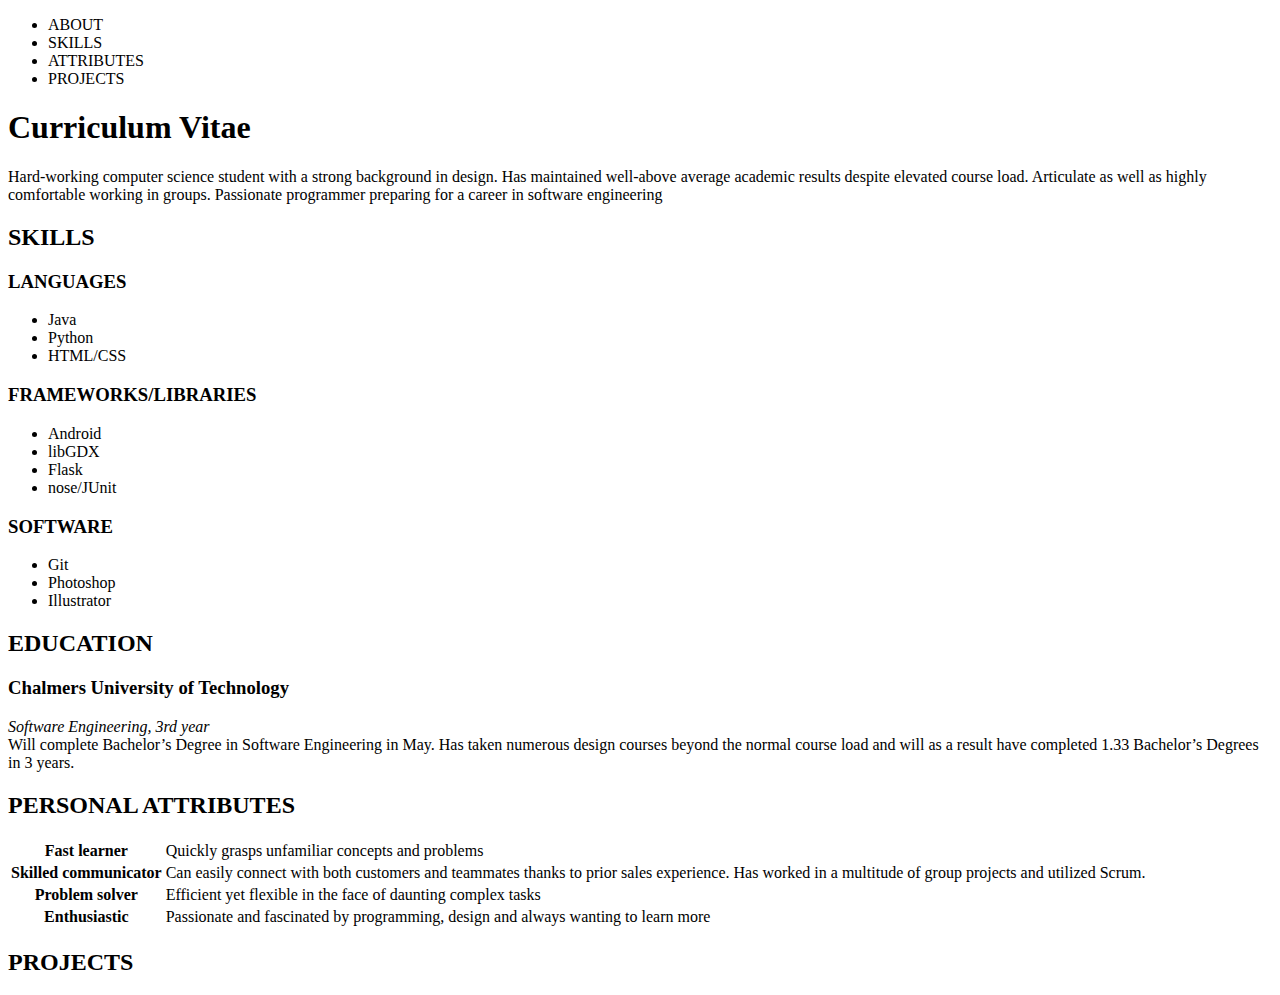
==== app/templates/cv.html @ 26f21dce "Further work on templates. Added cv.css" ====
<!doctype html>
<html>
	<head>
		<title>venn - CV</title>
		<meta charset="UTF-8" />
		<link rel="stylesheet" href="/app/static/css/cv.css" />
	</head>
	<body>
		<nav>
			<ul>
				<li>ABOUT</li>
				<li>SKILLS</li>
				<li>ATTRIBUTES</li>
				<li>PROJECTS</li>
			</ul>
		</nav>
		<h1>Curriculum Vitae</h1>
		<section id="intro">
			Hard-working computer science student with a strong background in design. Has maintained well-above average academic results despite elevated course load. Articulate as well as highly comfortable working in groups. Passionate programmer preparing for a career in software engineering 
		</section>
		<section id="skills">
			<div id="sh1" class="sectionhead">
				<h2>SKILLS</h2>
			</div>
			<h3>LANGUAGES</h3>
			<ul id="languages">
				<li>Java</li>
				<li>Python</li>
				<li>HTML/CSS</li>
			</ul>
			<h3>FRAMEWORKS/LIBRARIES</h3>
			<ul id="fra/libs">
				<li>Android</li>
				<li>libGDX</li>
				<li>Flask</li>
				<li>nose/JUnit</li>
			</ul>
			<h3>SOFTWARE</h3>
			<ul id="software">
				<li>Git</li>
				<li>Photoshop</li>
				<li>Illustrator</li>
			</ul>
		</section>
		<section id="education">
			<div id="sh2" class="sectionhead">
				<h2>EDUCATION</h2>
			</div>
			<h3>Chalmers University of Technology</h3>
			<em>Software Engineering, 3rd year</em>
			<br>
			Will complete Bachelor’s Degree in Software Engineering in May. Has taken numerous design courses beyond the normal course load and will as a result have completed 1.33 Bachelor’s Degrees in 3 years.
		</section>
		<section id="characteristics">
			<div id="sh3" class="sectionhead">
				<h2>PERSONAL ATTRIBUTES</h2>
			</div>
			<table>
				<tr>
					<th>Fast learner</th>
					<td>Quickly grasps unfamiliar concepts and problems</td>
				</tr>
				<tr>
					<th>Skilled communicator</th>
					<td>Can easily connect with both customers and teammates thanks to prior sales experience. Has worked in a multitude of group projects and utilized Scrum.</td>
				</tr>
				<tr>
					<th>Problem solver</th>
					<td>Efficient yet flexible in the face of daunting complex tasks</td>
				</tr>
				<tr>
					<th>Enthusiastic</th>
					<td>Passionate and fascinated by programming, design and always wanting to learn more</td>
				</tr>
			</table>
		</section>
		<section id="projects">
			<div id="sh4" class="sectionhead">
				<h2>PROJECTS</h2>
			</div>
			<div id="1">
			</div>
			<div id="2">
			</div>
			<div id="3">
			</div>
		</section>
		<footer>
		</footer>
	</body>
</html>
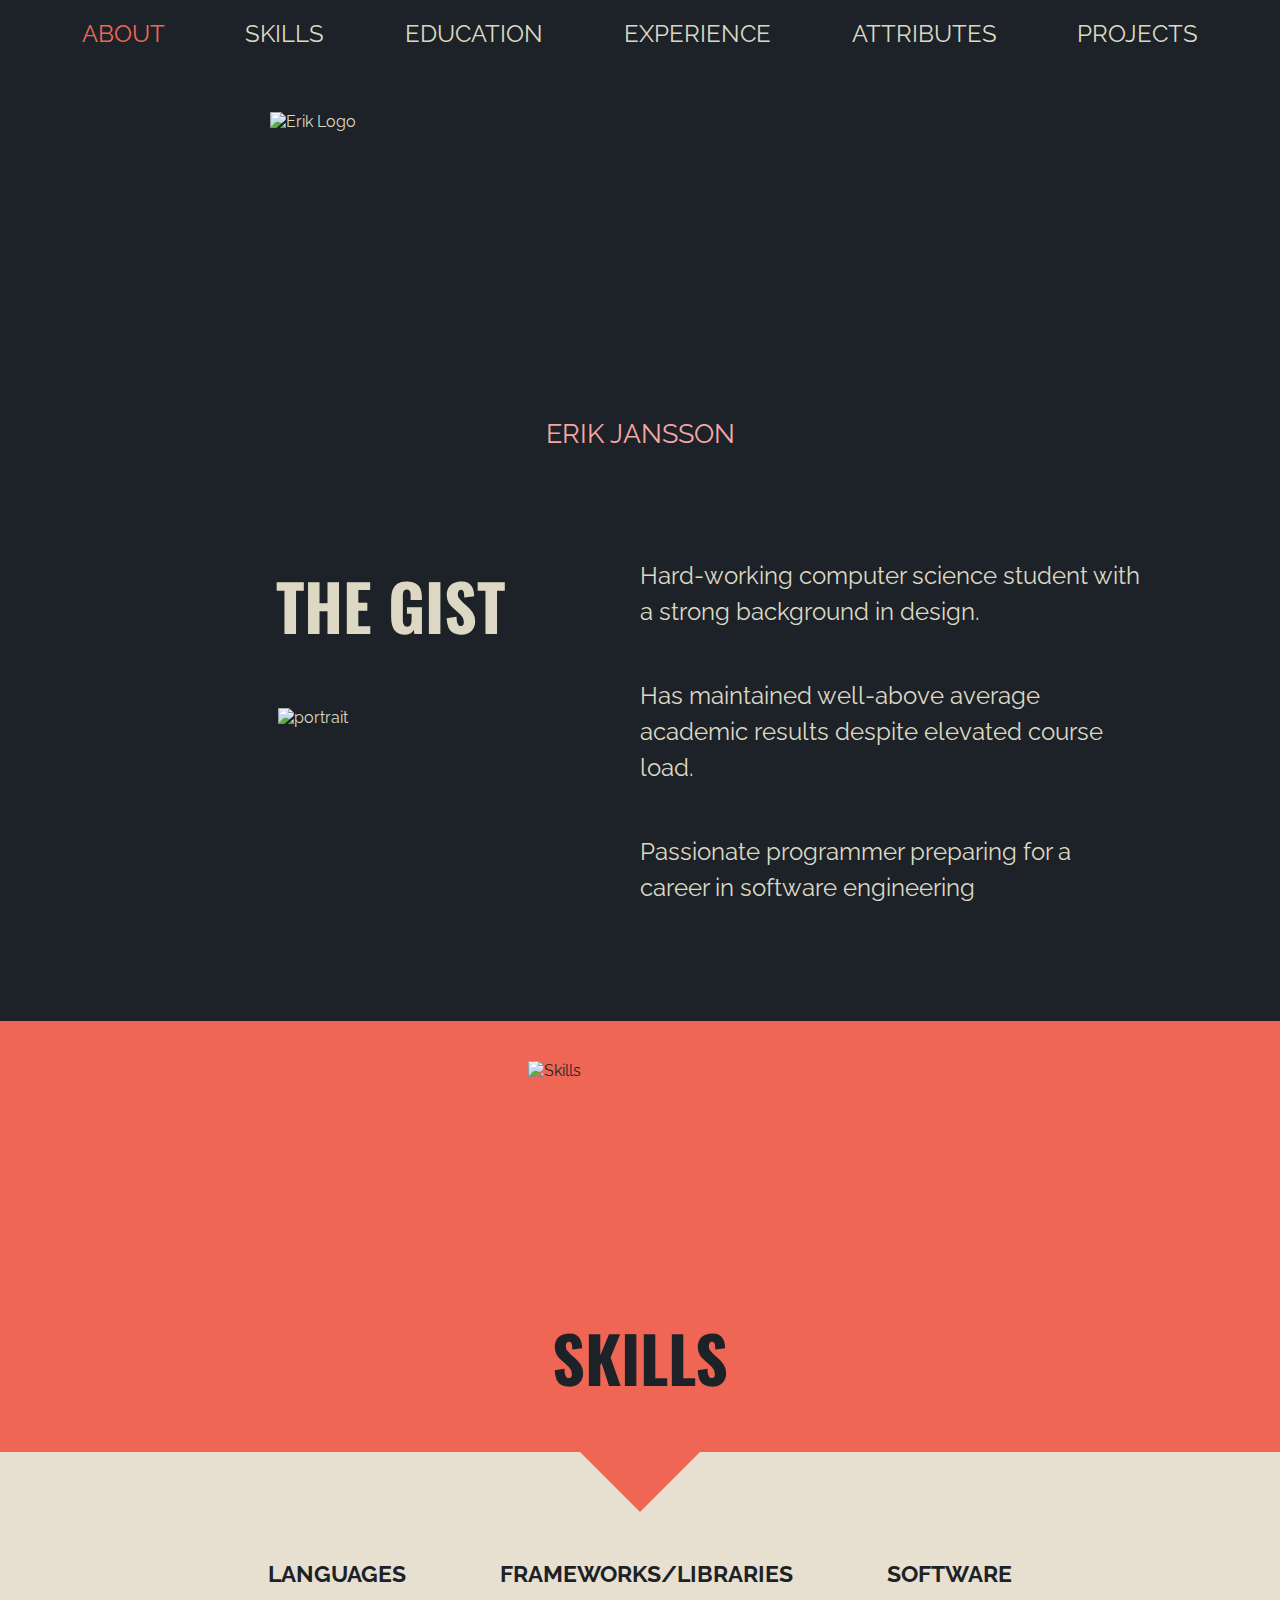
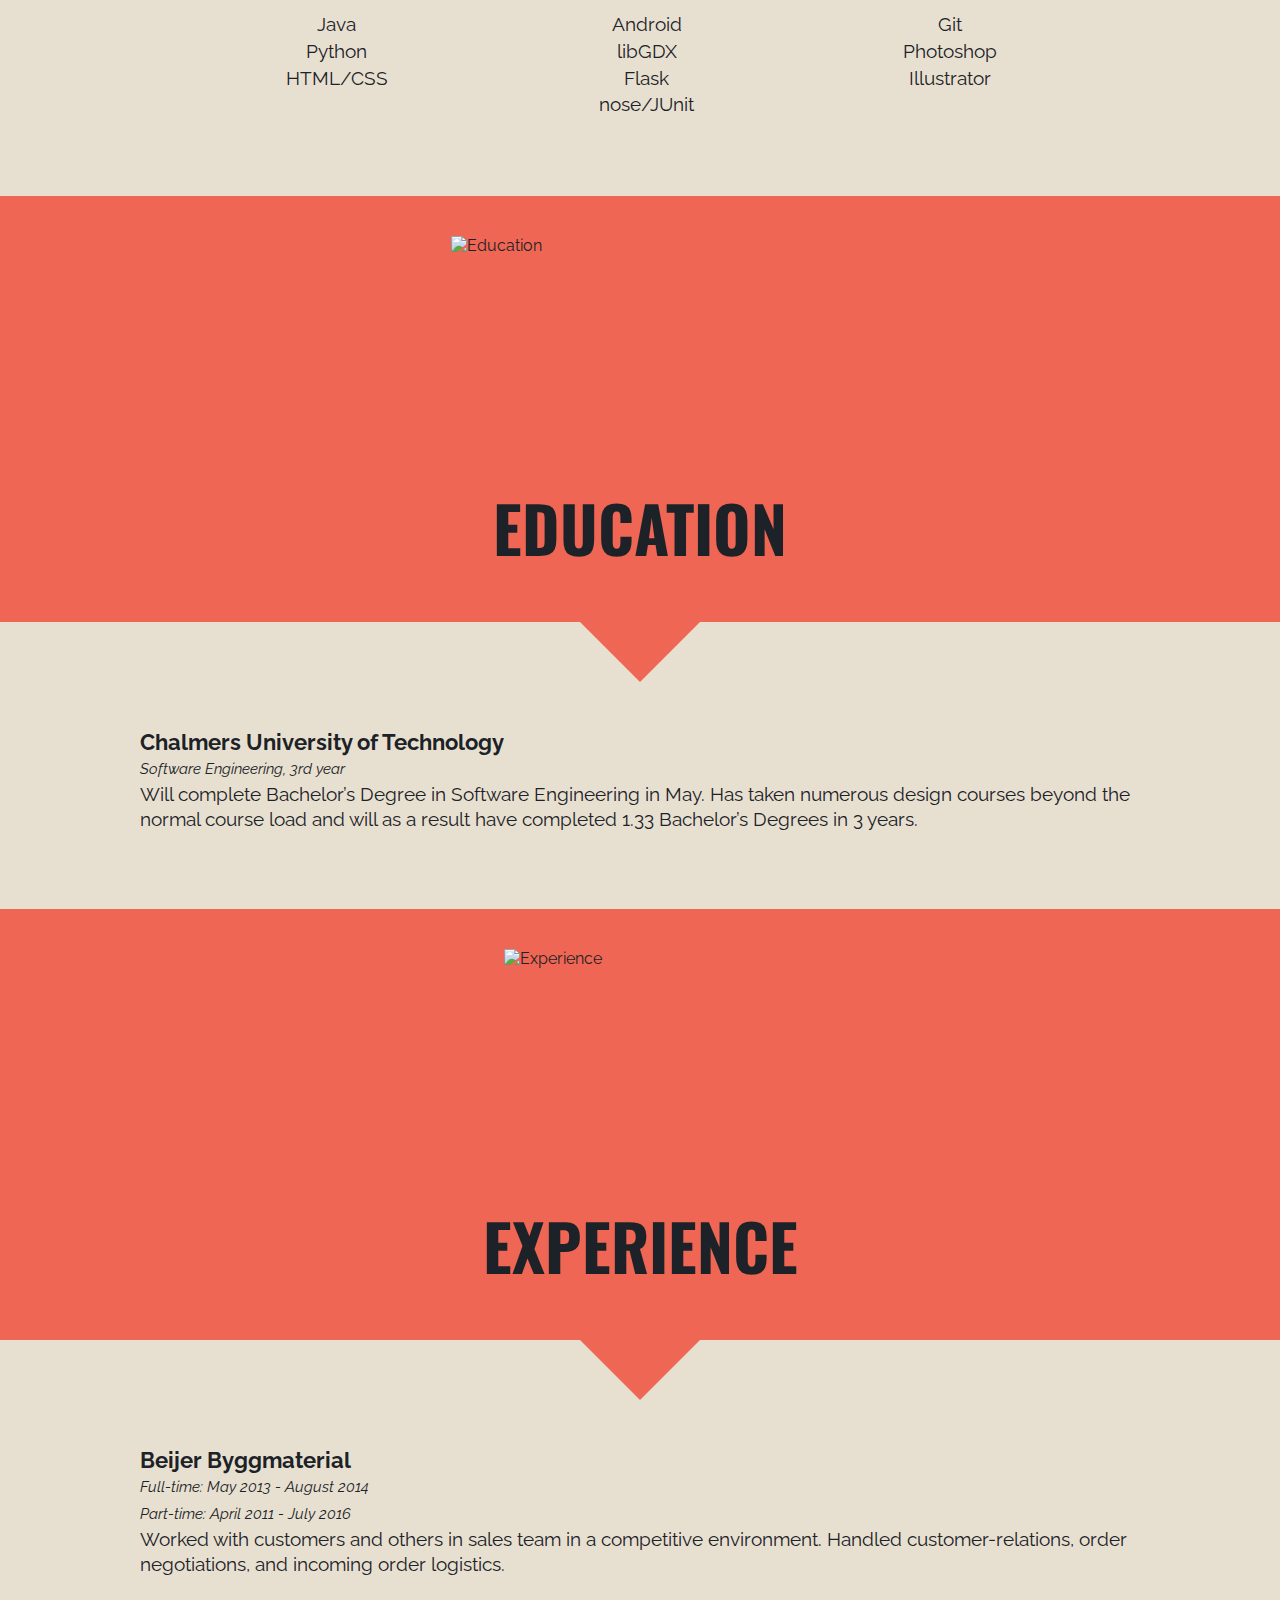
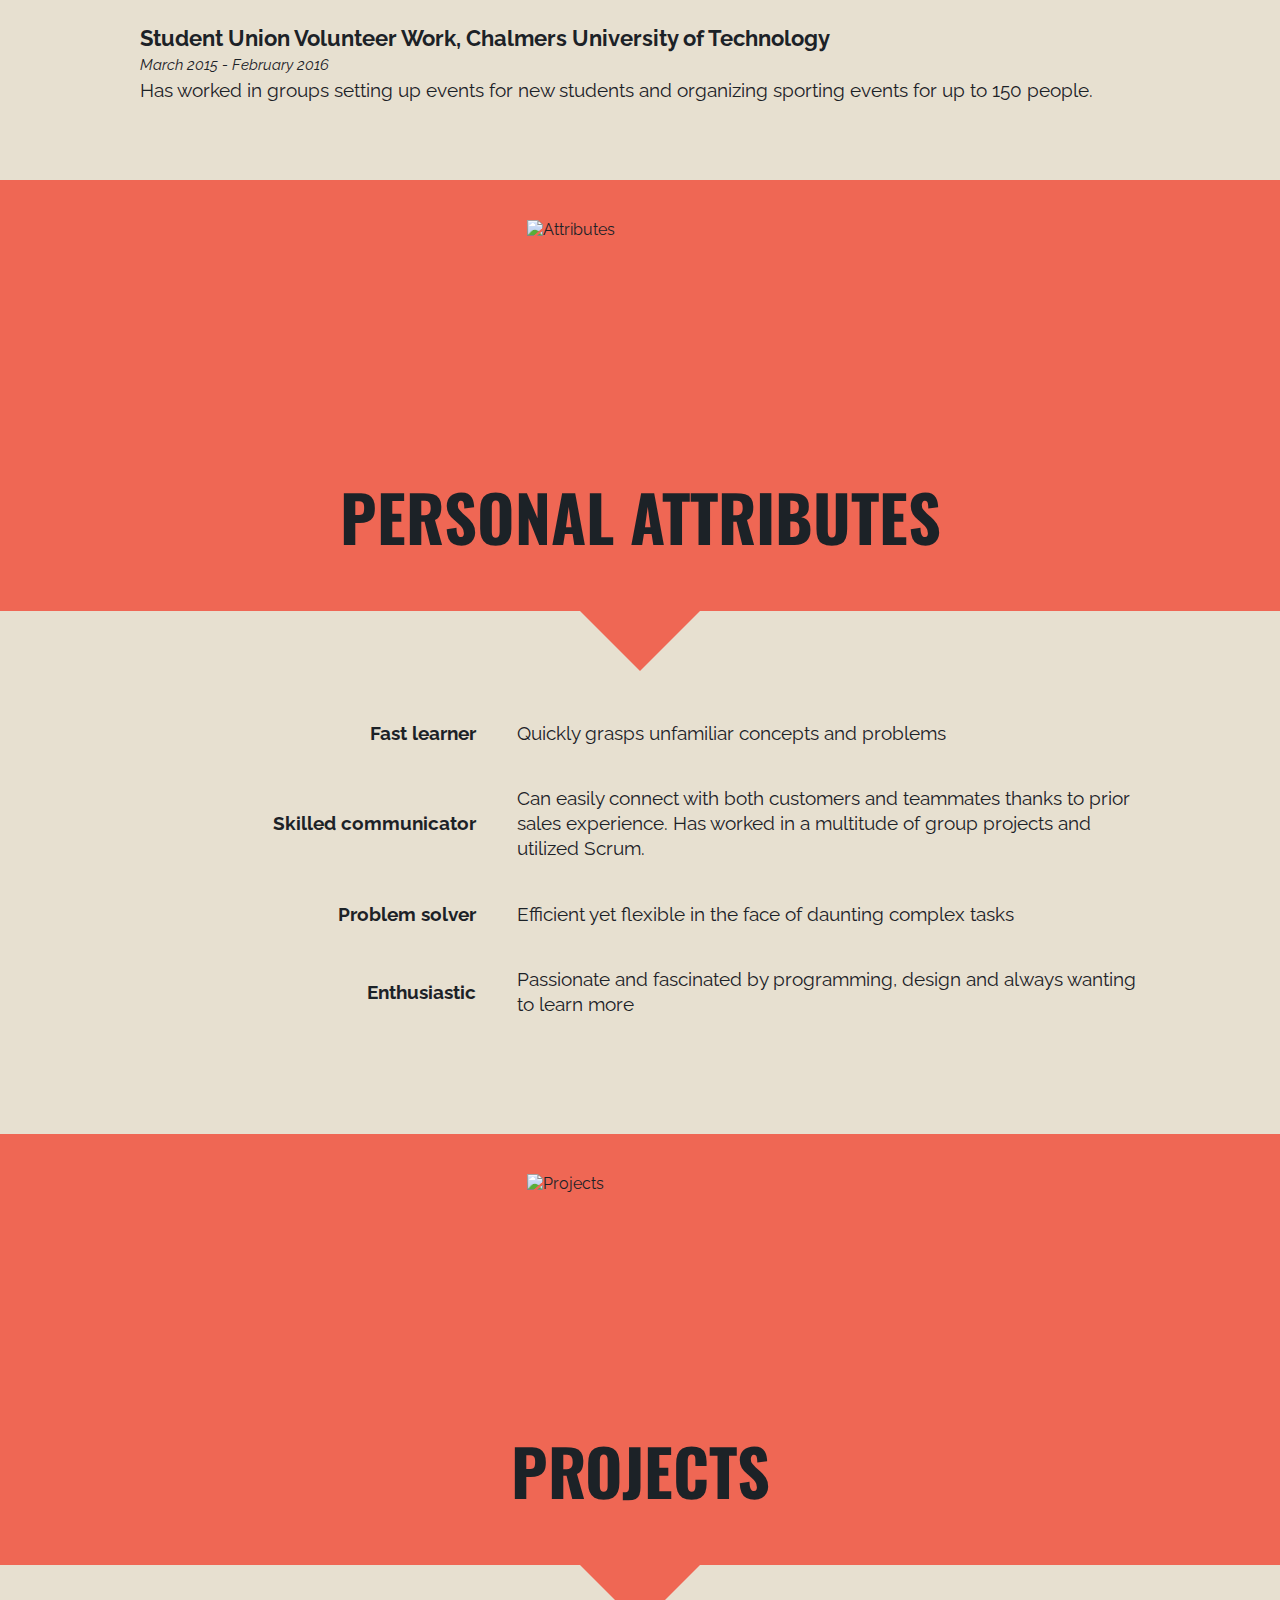
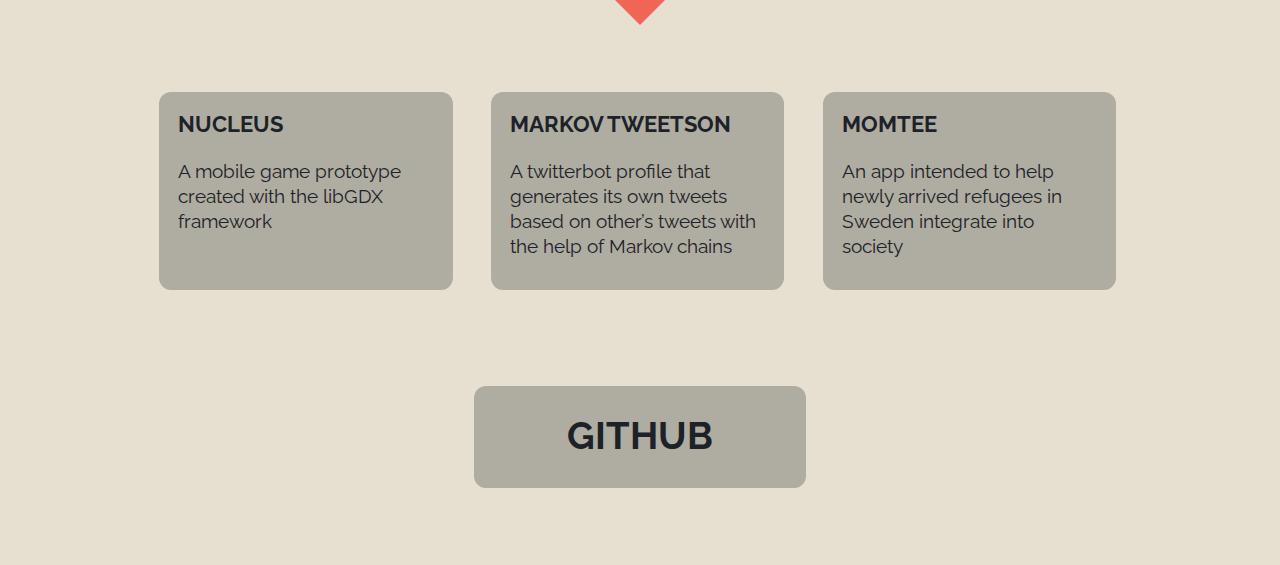
==== commit 9a379955: "Finished basic version of site" ====
--- a/app/templates/cv.html
+++ b/app/templates/cv.html
@@ -1,92 +1,196 @@
-<!doctype html>
+<!DOCTYPE html>
 <html>
 	<head>
 		<title>venn - CV</title>
 		<meta charset="UTF-8" />
-		<link rel="stylesheet" href="/app/static/css/cv.css" />
+		<link rel="stylesheet" href="../static/css/cv.css" />
+		<link href="https://fonts.googleapis.com/css?family=Oswald|Raleway" rel="stylesheet" type="text/css">
 	</head>
 	<body>
 		<nav>
 			<ul>
-				<li>ABOUT</li>
-				<li>SKILLS</li>
-				<li>ATTRIBUTES</li>
-				<li>PROJECTS</li>
+				<li><a href="#intro" class="active">ABOUT</a></li>
+				<li><a href="#skills">SKILLS</a></li>
+				<li><a href="#education">EDUCATION</a></li>
+				<li><a href="#experience">EXPERIENCE</a></li>
+				<li><a href="#attributes">ATTRIBUTES</a></li>
+				<li><a href="#projects">PROJECTS</a></li>
 			</ul>
 		</nav>
 		<h1>Curriculum Vitae</h1>
-		<section id="intro">
-			Hard-working computer science student with a strong background in design. Has maintained well-above average academic results despite elevated course load. Articulate as well as highly comfortable working in groups. Passionate programmer preparing for a career in software engineering 
+		<section id="intro" class="target">
+			<img src="/static/img/erik.svg" height="300" width="741" alt="Erik Logo" id="logo"/>
+			<p id="name">ERIK JANSSON</p>
+			<div id="gistContainer">
+				<aside id="titlepic"/>
+					<h2>THE GIST</h2>
+					<img src="/static/img/portrait.jpg" height="225" width="225" alt="portrait"/>
+				</aside>
+				<aside id="description">
+					<p class="aboutText" id="aboutText1">
+						Hard-working computer science student with a strong background in design.
+					</p>
+					<p class="aboutText" id="aboutText2">
+						Has maintained well-above average academic results despite elevated course load. 
+					</p>
+					<p class="aboutText" id="aboutText3">
+						Passionate programmer preparing for a career in software engineering 
+					</p>
+				</aside>
+			</div>
+			<div class="floatClearer"></div>
 		</section>
-		<section id="skills">
+		<section id="skills" class="target">
 			<div id="sh1" class="sectionhead">
+				<img src="/static/img/skillsIcon.svg" height="225" width="225" alt="Skills"/>
 				<h2>SKILLS</h2>
 			</div>
-			<h3>LANGUAGES</h3>
-			<ul id="languages">
-				<li>Java</li>
-				<li>Python</li>
-				<li>HTML/CSS</li>
-			</ul>
-			<h3>FRAMEWORKS/LIBRARIES</h3>
-			<ul id="fra/libs">
-				<li>Android</li>
-				<li>libGDX</li>
-				<li>Flask</li>
-				<li>nose/JUnit</li>
-			</ul>
-			<h3>SOFTWARE</h3>
-			<ul id="software">
-				<li>Git</li>
-				<li>Photoshop</li>
-				<li>Illustrator</li>
-			</ul>
+			<div class="arrow-down"></div>
+			<div id="sb1" class="sectionbody">
+				<table>
+					<thead>
+						<tr>
+							<th>LANGUAGES</th>
+							<th>FRAMEWORKS/LIBRARIES</th>
+							<th>SOFTWARE</th>
+						</tr>
+					</thead>
+					<tbody>
+						<tr>
+							<td>Java</td>
+							<td>Android</td>
+							<td>Git</td>
+						</tr>
+						<tr>
+							<td>Python</td>
+							<td>libGDX</td>
+							<td>Photoshop</td>
+						</tr>
+						<tr>
+							<td>HTML/CSS</td>
+							<td>Flask</td>
+							<td>Illustrator</td>
+						</tr>
+						<tr>
+							<td></td>
+							<td>nose/JUnit</td>
+							<td></td>
+						</tr>
+					</tbody>
+				</table>
+			</div>
 		</section>
-		<section id="education">
+		<section id="education" class="target">
 			<div id="sh2" class="sectionhead">
+				<img src="/static/img/eduIcon.svg" height="220" width="379" alt="Education"/>
 				<h2>EDUCATION</h2>
 			</div>
+			<div class="arrow-down"></div>
+			<div id="sb2" class="sectionbody">
 			<h3>Chalmers University of Technology</h3>
 			<em>Software Engineering, 3rd year</em>
 			<br>
-			Will complete Bachelor’s Degree in Software Engineering in May. Has taken numerous design courses beyond the normal course load and will as a result have completed 1.33 Bachelor’s Degrees in 3 years.
+				<p>
+					Will complete Bachelor’s Degree in Software Engineering in May. Has taken numerous design courses beyond the normal course load and will as a result have completed 1.33 Bachelor’s Degrees in 3 years.
+				</p>
+			</div>
 		</section>
-		<section id="characteristics">
+		<section id="experience" class="target">
 			<div id="sh3" class="sectionhead">
+				<img src="/static/img/expIcon.svg" height="225" width="272" alt="Experience"/>
+				<h2>EXPERIENCE</h2>
+			</div>
+			<div class="arrow-down"></div>
+			<div id="sb3" class="sectionbody">
+				<h3>Beijer Byggmaterial</h3>
+				<em>Full-time: May 2013 - August 2014</em>
+				<br>
+				<em>Part-time: April 2011 - July 2016</em>
+				<p>
+					Worked with customers and others in sales team in a competitive environment. Handled customer-relations, order negotiations, and incoming order logistics.
+				</p>
+				<br>
+				<br>
+				<h3>Student Union Volunteer Work, Chalmers University of Technology</h3>
+				<em>March 2015 - February 2016</em>
+				<br>
+				<p>
+				Has worked in groups setting up events for new students and organizing sporting events for up to 150 people.
+				</p>
+			</div>
+		</section>
+		<section id="attributes" class="target">
+			<div id="sh4" class="sectionhead">
+				<img src="/static/img/attrIcon.svg" height="225" width="227" alt="Attributes"/>
 				<h2>PERSONAL ATTRIBUTES</h2>
 			</div>
-			<table>
-				<tr>
-					<th>Fast learner</th>
-					<td>Quickly grasps unfamiliar concepts and problems</td>
-				</tr>
-				<tr>
-					<th>Skilled communicator</th>
-					<td>Can easily connect with both customers and teammates thanks to prior sales experience. Has worked in a multitude of group projects and utilized Scrum.</td>
-				</tr>
-				<tr>
-					<th>Problem solver</th>
-					<td>Efficient yet flexible in the face of daunting complex tasks</td>
-				</tr>
-				<tr>
-					<th>Enthusiastic</th>
-					<td>Passionate and fascinated by programming, design and always wanting to learn more</td>
-				</tr>
-			</table>
+			<div class="arrow-down"></div>
+			<div id="sb4" class="sectionbody">
+				<table>
+					<tr>
+						<th>Fast learner</th>
+						<td>Quickly grasps unfamiliar concepts and problems</td>
+					</tr>
+					<tr>
+						<th>Skilled communicator</th>
+						<td>Can easily connect with both customers and teammates thanks to prior sales experience. Has worked in a multitude of group projects and utilized Scrum.</td>
+					</tr>
+					<tr>
+						<th>Problem solver</th>
+						<td>Efficient yet flexible in the face of daunting complex tasks</td>
+					</tr>
+					<tr>
+						<th>Enthusiastic</th>
+						<td>Passionate and fascinated by programming, design and always wanting to learn more</td>
+					</tr>
+				</table>
+			</div>
 		</section>
-		<section id="projects">
-			<div id="sh4" class="sectionhead">
+		<section id="projects" class="target">
+			<div id="sh5" class="sectionhead">
+				<img src="/static/img/projIcon.svg" height="225" width="227" alt="Projects"/>
 				<h2>PROJECTS</h2>
 			</div>
-			<div id="1">
-			</div>
-			<div id="2">
-			</div>
-			<div id="3">
+			<div class="arrow-down"></div>
+			<div id="sb5" class="sectionbody">
+				
+					<a href="https://github.com/fishur/NUCLEUS">
+				<div id="project1" class="project">
+						<h3>NUCLEUS</h3>
+						<p>
+							A mobile game prototype created with the libGDX framework
+						</p>
+				</div>
+					</a>
+				<a href="https://twitter.com/MarkovTweetson">
+					<div id="project2" class="project">
+						<h3>MARKOV TWEETSON</h3>
+						<p>
+							A twitterbot profile that generates its own tweets based on other’s tweets with the help of Markov chains
+						</p>
+					</div>
+				</a>
+				<a href="https://github.com/drualsk/RefugeeMap">	
+					<div id="project3" class="project">
+						<h3>MOMTEE</h3>
+						<p>
+							An app intended to help newly arrived refugees in Sweden integrate into society
+						</p>
+					</div>
+				</a>
+				<div class="floatClearer"></div>
+				<a href="https://github.com/iyor">
+					<div id="githublink">
+						<strong>GITHUB</strong>
+					</div>
+				</a>
 			</div>
 		</section>
 		<footer>
 		</footer>
+		<script src="https://ajax.googleapis.com/ajax/libs/jquery/1.8.3/jquery.min.js"></script>
+		<script src="http://code.jquery.com/ui/1.9.2/jquery-ui.js"></script>
+		<script src="../static/js/nav.js"></script>
 	</body>
 </html>
 
--- a/app/static/css/cv.css
+++ b/app/static/css/cv.css
@@ -0,0 +1,171 @@
+* {
+	margin: 0;
+	padding: 0;
+	font-family: 'Raleway', sans-serif;
+}
+nav {
+	position: fixed;
+	width: 100%;
+	height: 4em;
+	text-align: center;
+	background-color: #1C2227;
+}
+nav ul li{
+	display: inline-block;
+	text-align: center;
+	margin: 0 3%;
+	padding-top: 0.8em;
+	font-size: 150%;
+}
+nav a {
+	transition: 0.20s;
+	text-decoration: none;
+	color: #DDD8C4;
+}
+nav a.active, nav a:hover {
+    color: #EF6754;
+}
+h1 {
+	display: none;
+}
+#logo {
+	margin-bottom: -1.2em;
+	padding-top: 7em;
+}
+#name {
+	color: #F7A6A6;
+	text-align: center;
+	font-size: 170%;
+	margin-bottom: 4em;
+}
+#intro {
+	background-color: #1C2227;
+	color: #DDD8C4;
+}
+#gistContainer, .sectionbody, section img {
+	max-width: 1000px;
+	margin-left: auto;
+	margin-right: auto;
+}
+#intro #titlepic {
+	float: left;
+	width: 50%;
+}
+
+#intro #description {
+	float: right;
+	line-height: 1.5;
+	display: block;
+	width: 50%;
+}
+.aboutText {
+	font-size: 150%;
+	margin-bottom: 2em;
+}
+#aboutText3 {
+	margin-bottom: 0;
+}
+.floatClearer {
+	clear:both;
+	padding-top: 4em;
+}
+ h2 {
+	font-family: 'Oswald', sans-serif;
+	text-align: center;
+	font-size: 400%;
+	margin-bottom: 0.5em;
+}
+section img {
+	display: block;
+	padding: 1.5em;
+	background-color: 
+}
+
+section {
+	background-color: #E7E0D0;
+	color: #1C2227;
+}
+
+.sectionhead {
+	background-color: #EF6754;
+	padding: 1em;
+}
+
+.sectionbody {
+	padding-bottom: 4em;
+	font-size: 120%;
+	line-height: 1.3em;
+}
+
+.arrow-down {
+ 	width: 0; 
+    height: 0; 
+	display: block;
+	border-left: 60px solid transparent;
+	border-right: 60px solid transparent;
+	border-top: 60px solid #EF6754;
+	margin-left: auto;
+	margin-right: auto;
+	margin-bottom: 3em;
+}
+
+#skills table {
+	margin: auto;
+}
+
+#skills table thead tr th {
+	padding: 0 2em 1em 2em;
+	font-size: 120%;
+}
+#skills table tbody tr td {
+	padding: 0 2em 0 2em;
+	text-align: center;
+} 
+.sectionbody em {
+	font-size: 80%;
+}
+
+#attributes th {
+	text-align: right;
+	padding-right: 2em;
+	padding-bottom: 2em;
+	width: 30%;
+}
+#attributes td {
+	width: 50%;
+	padding-bottom: 2em;
+}
+#attributes tr {
+	margin: 20em;
+}
+.project, #githublink {
+	width: 25.5%;
+	margin:	1em;
+	padding: 1em;
+	background-color: #AFACA1;
+	border-radius: 12px;
+	transition: .25s;
+}
+.project {
+	min-height: 8.3em;
+	float: left;	
+}
+.project h3 {
+	margin-bottom: 1em;
+}
+.project a , a{
+	text-decoration: none;
+	color: #1C2227;
+}
+.project:hover, .project:focus, #githublink:hover, #githublink:focus {
+	background-color: #BBBBBB;
+}
+.project:visited, #githublink a:visited {
+	text-decoration: none;
+	color: #1C2227;
+}
+#githublink {
+	margin: auto;
+	font-size: 200%;
+	text-align: center;
+}
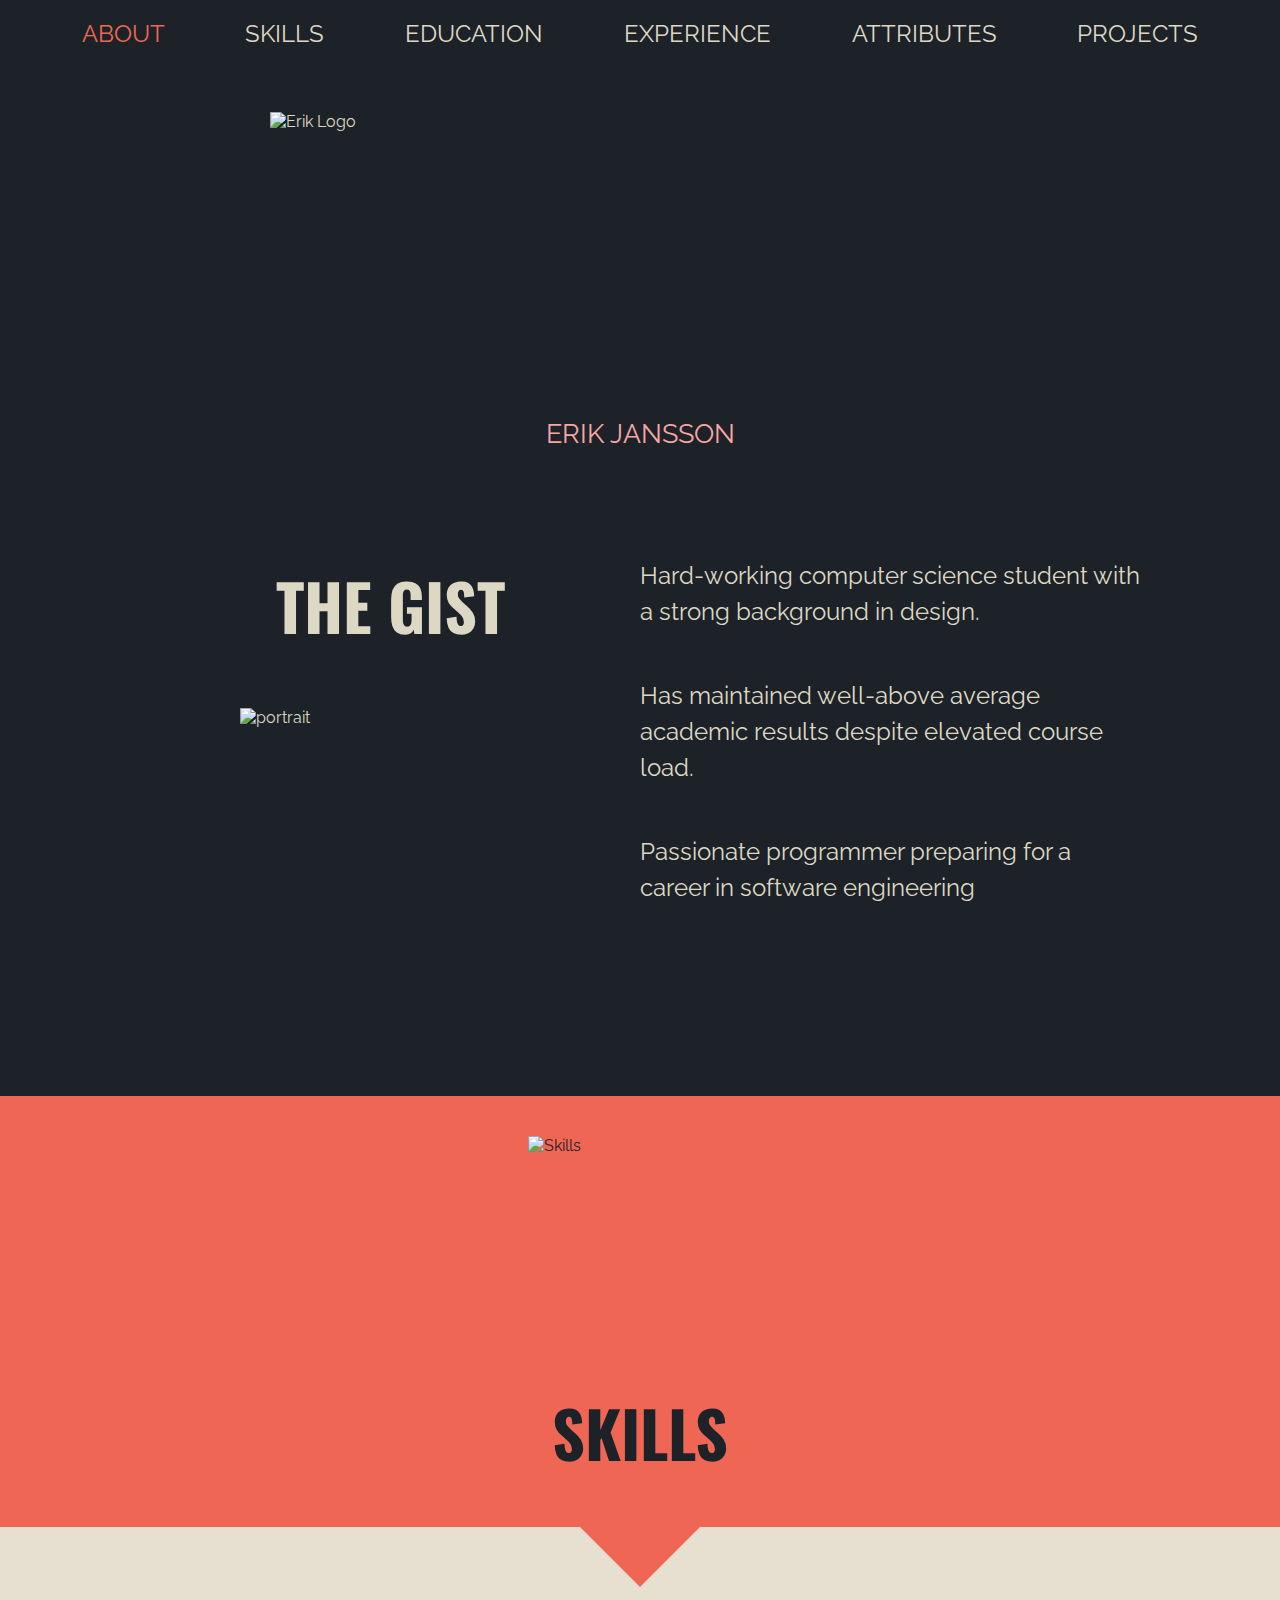
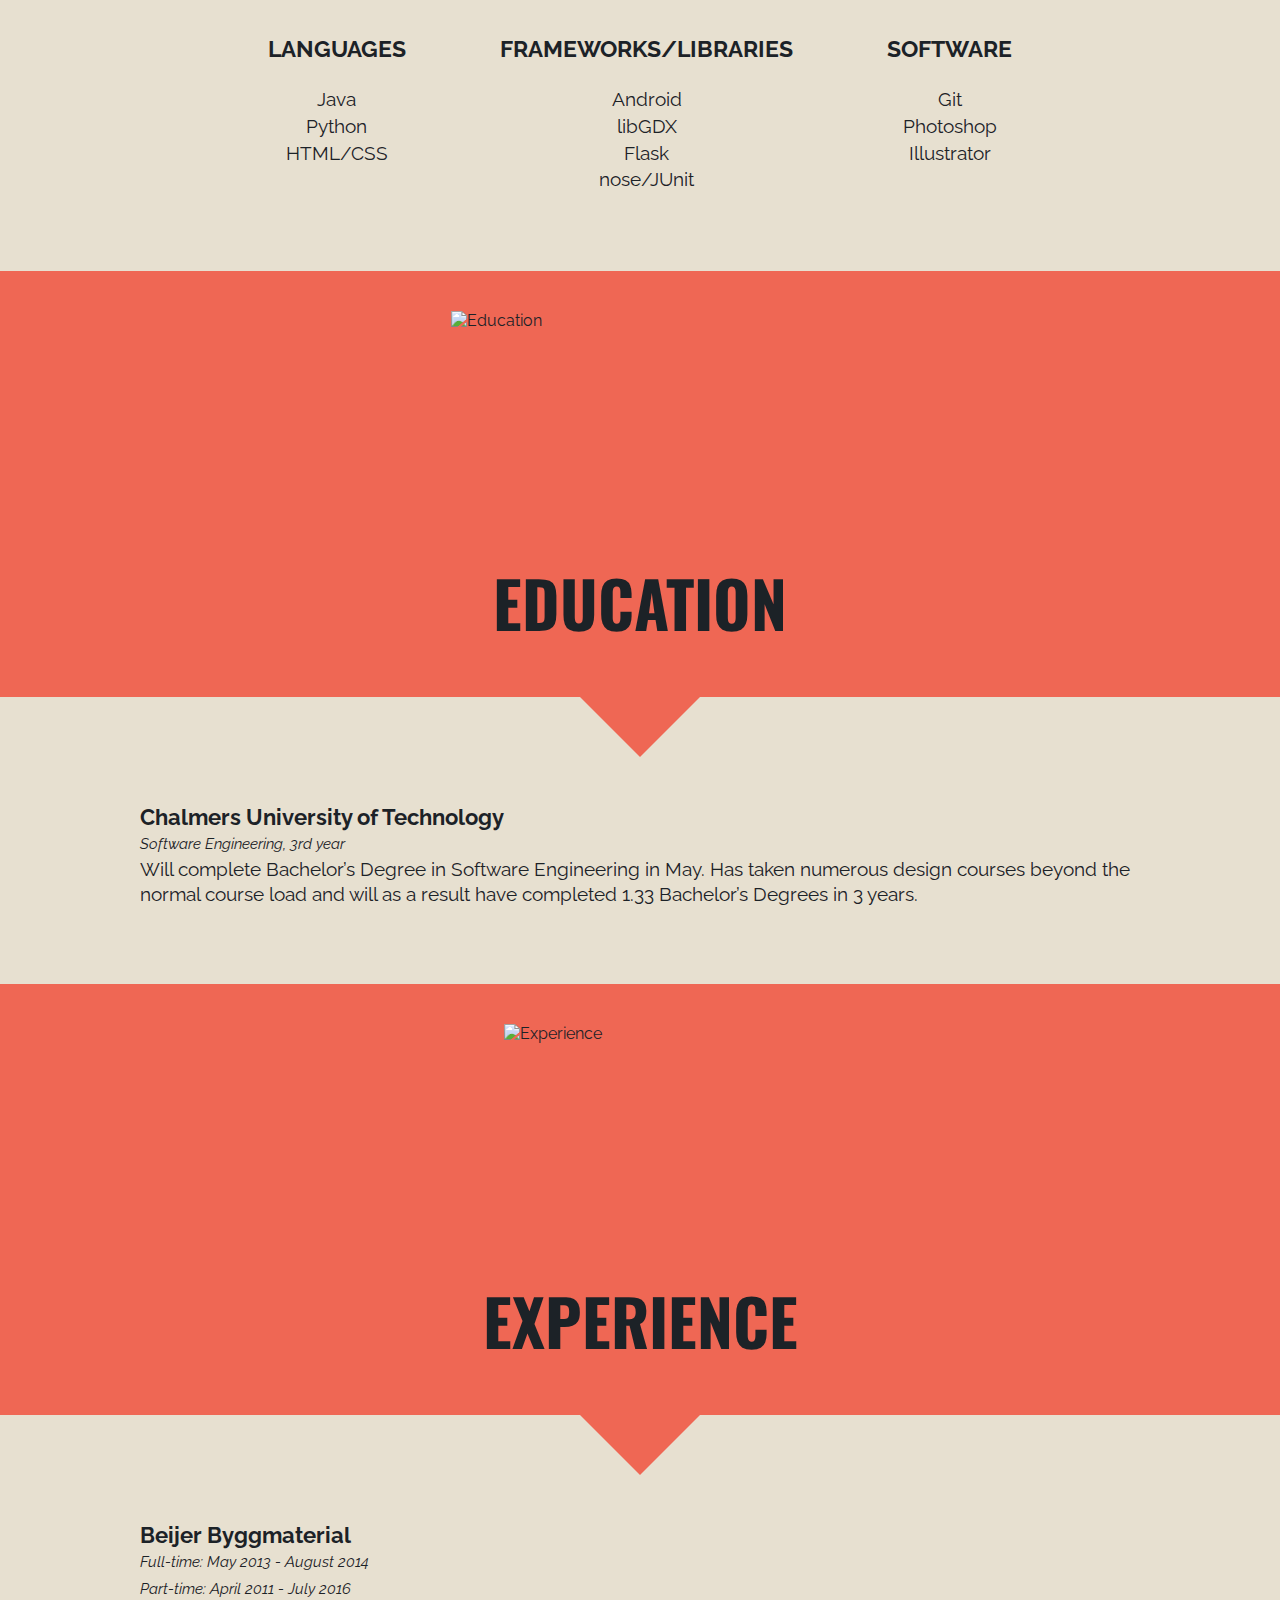
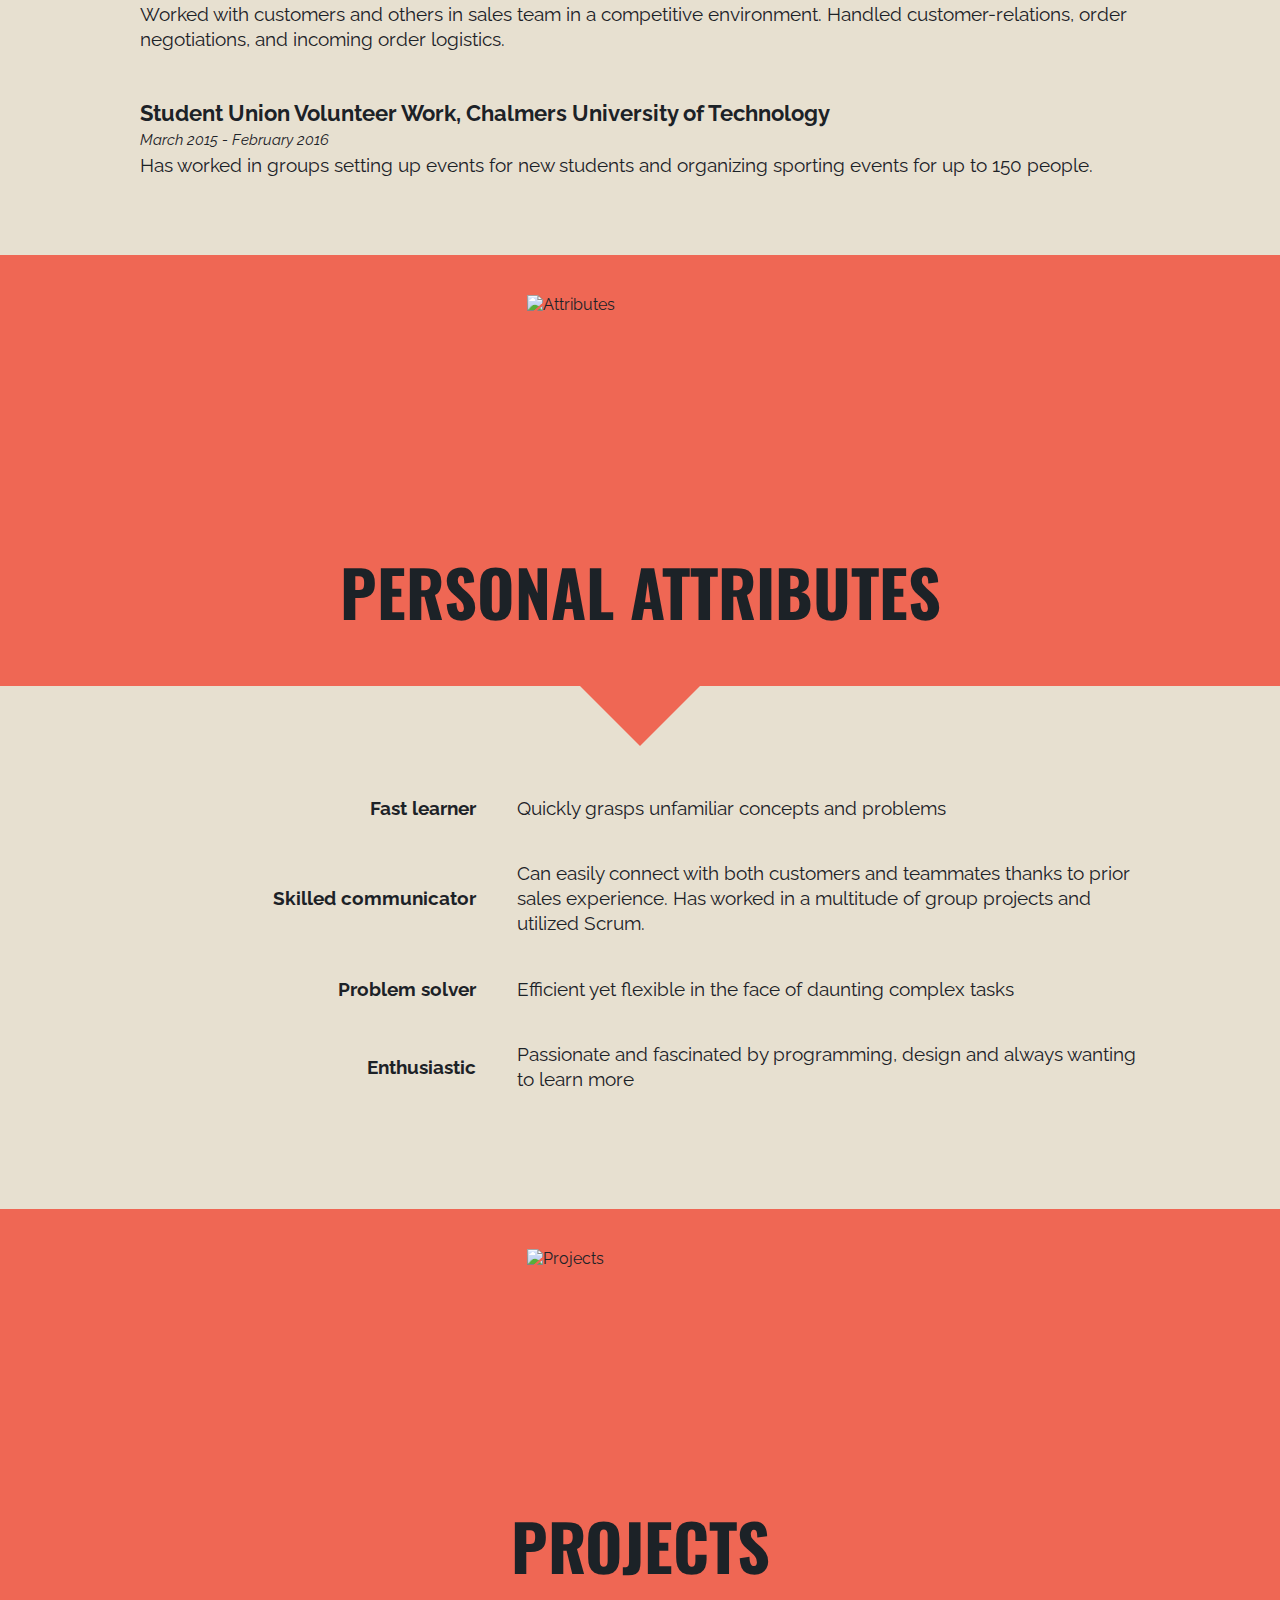
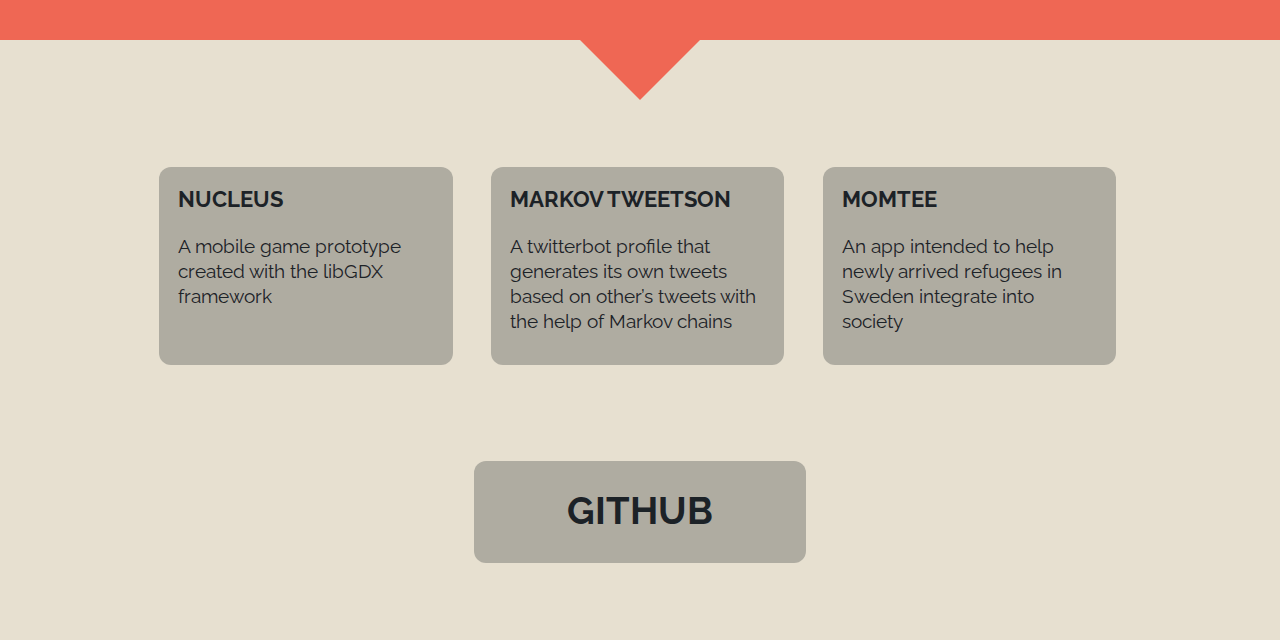
==== commit 8a6ac98c: "Added new portrait picture" ====
--- a/app/templates/cv.html
+++ b/app/templates/cv.html
@@ -24,7 +24,7 @@
 			<div id="gistContainer">
 				<aside id="titlepic"/>
 					<h2>THE GIST</h2>
-					<img src="/static/img/portrait.jpg" height="225" width="225" alt="portrait"/>
+					<img src="/static/img/portrait.png" height="300" width="300" alt="portrait"/>
 				</aside>
 				<aside id="description">
 					<p class="aboutText" id="aboutText1">
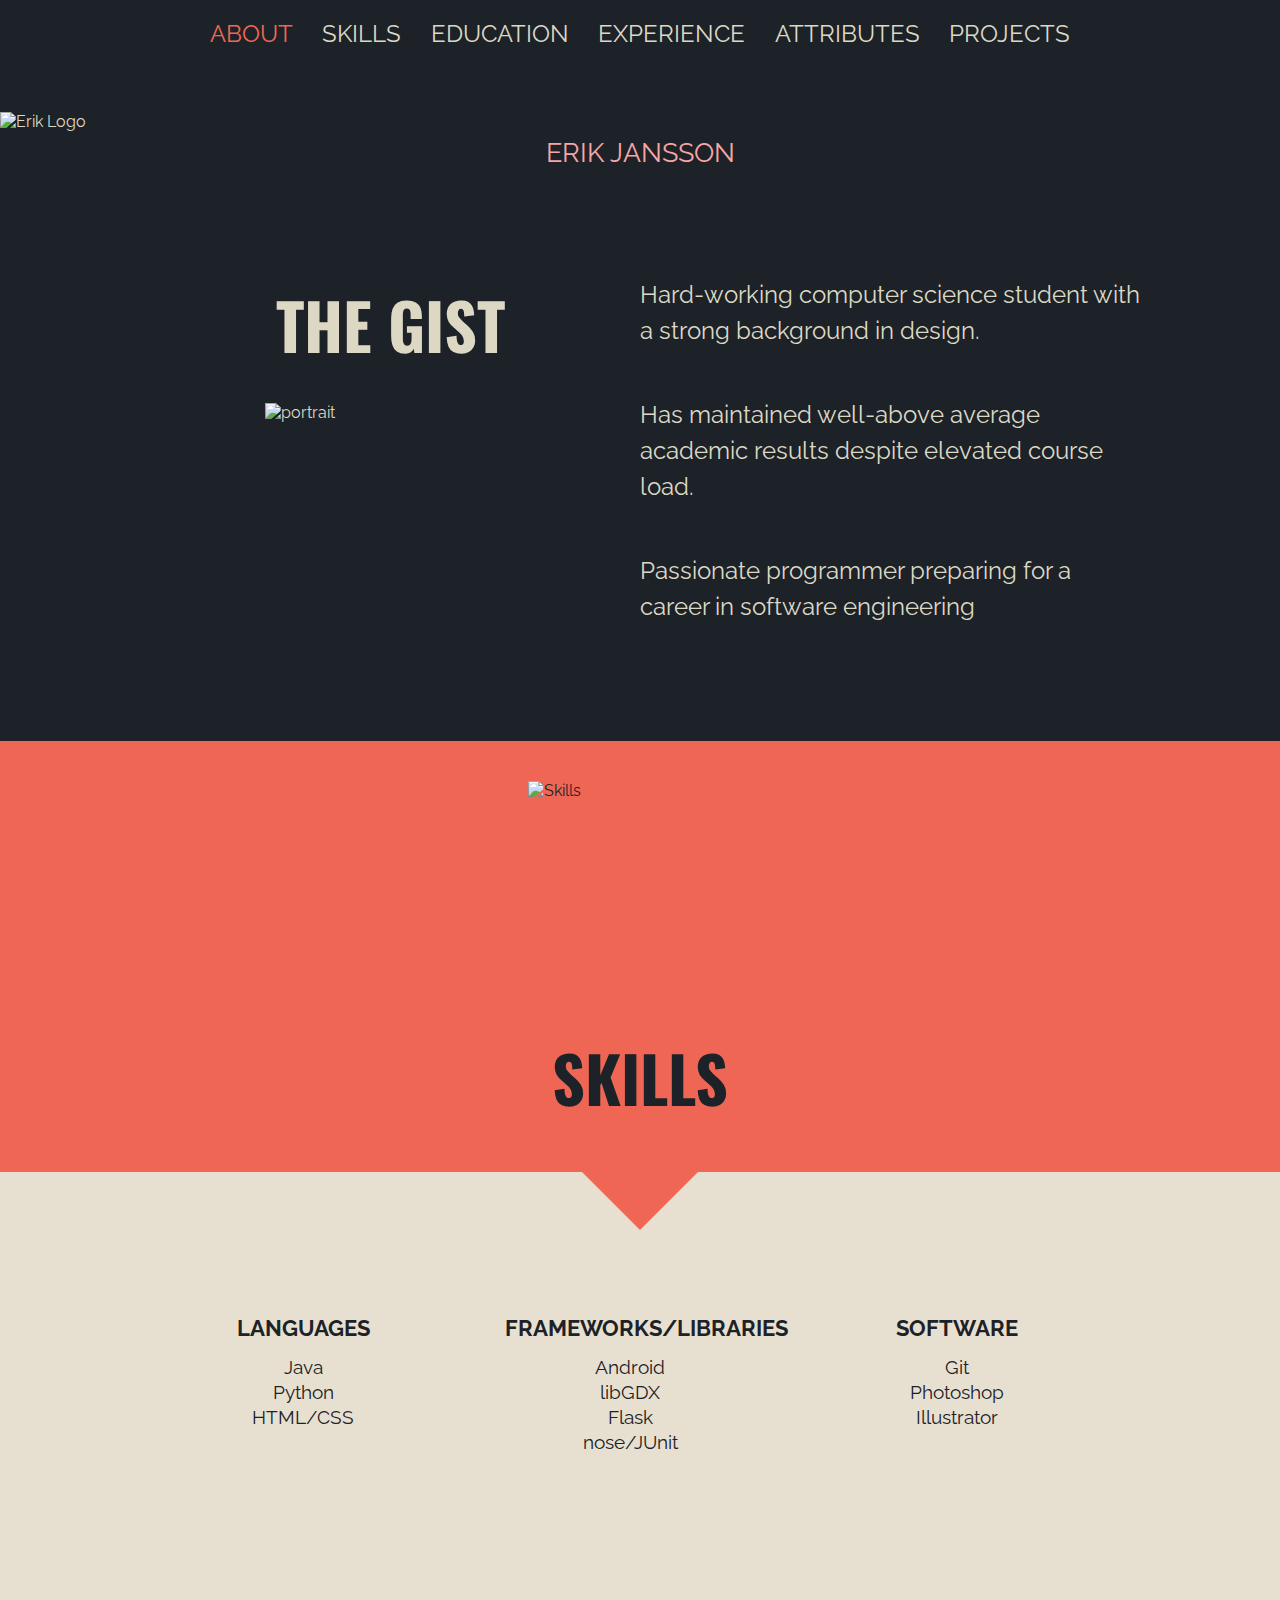
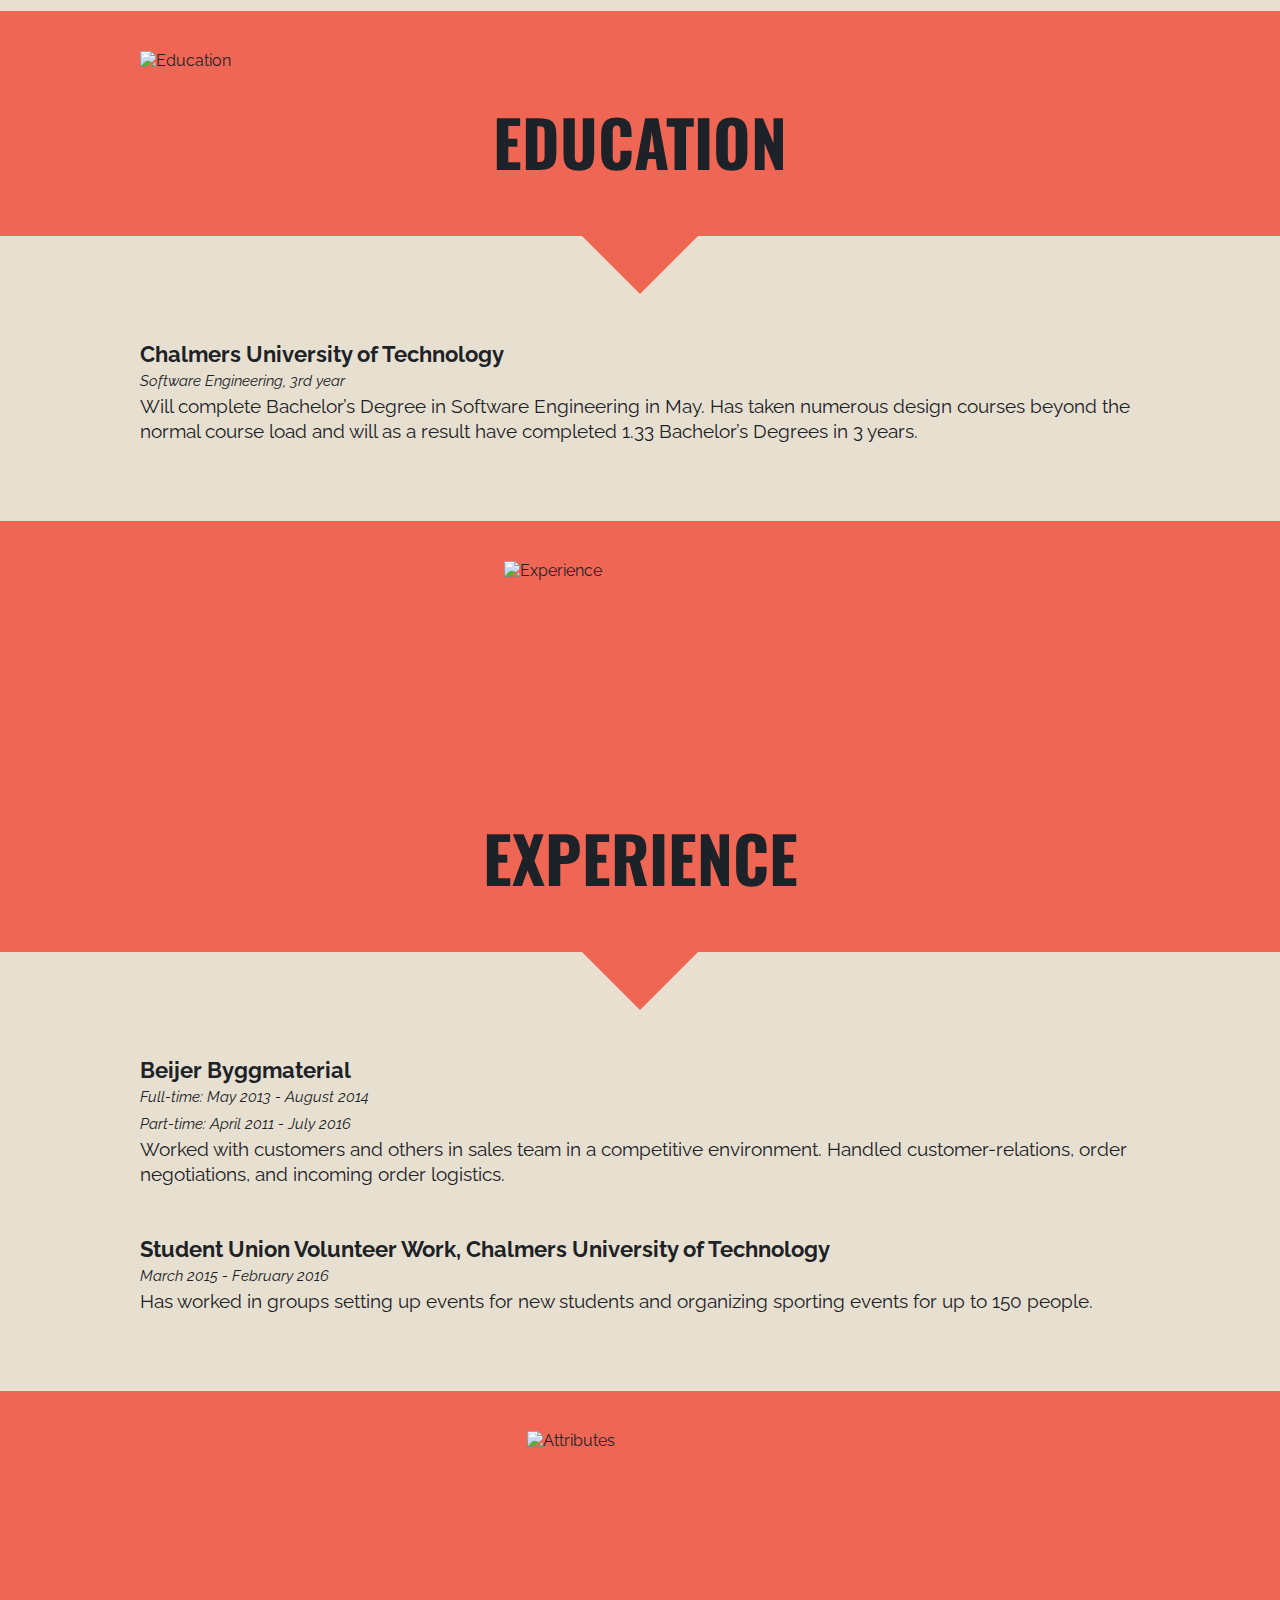
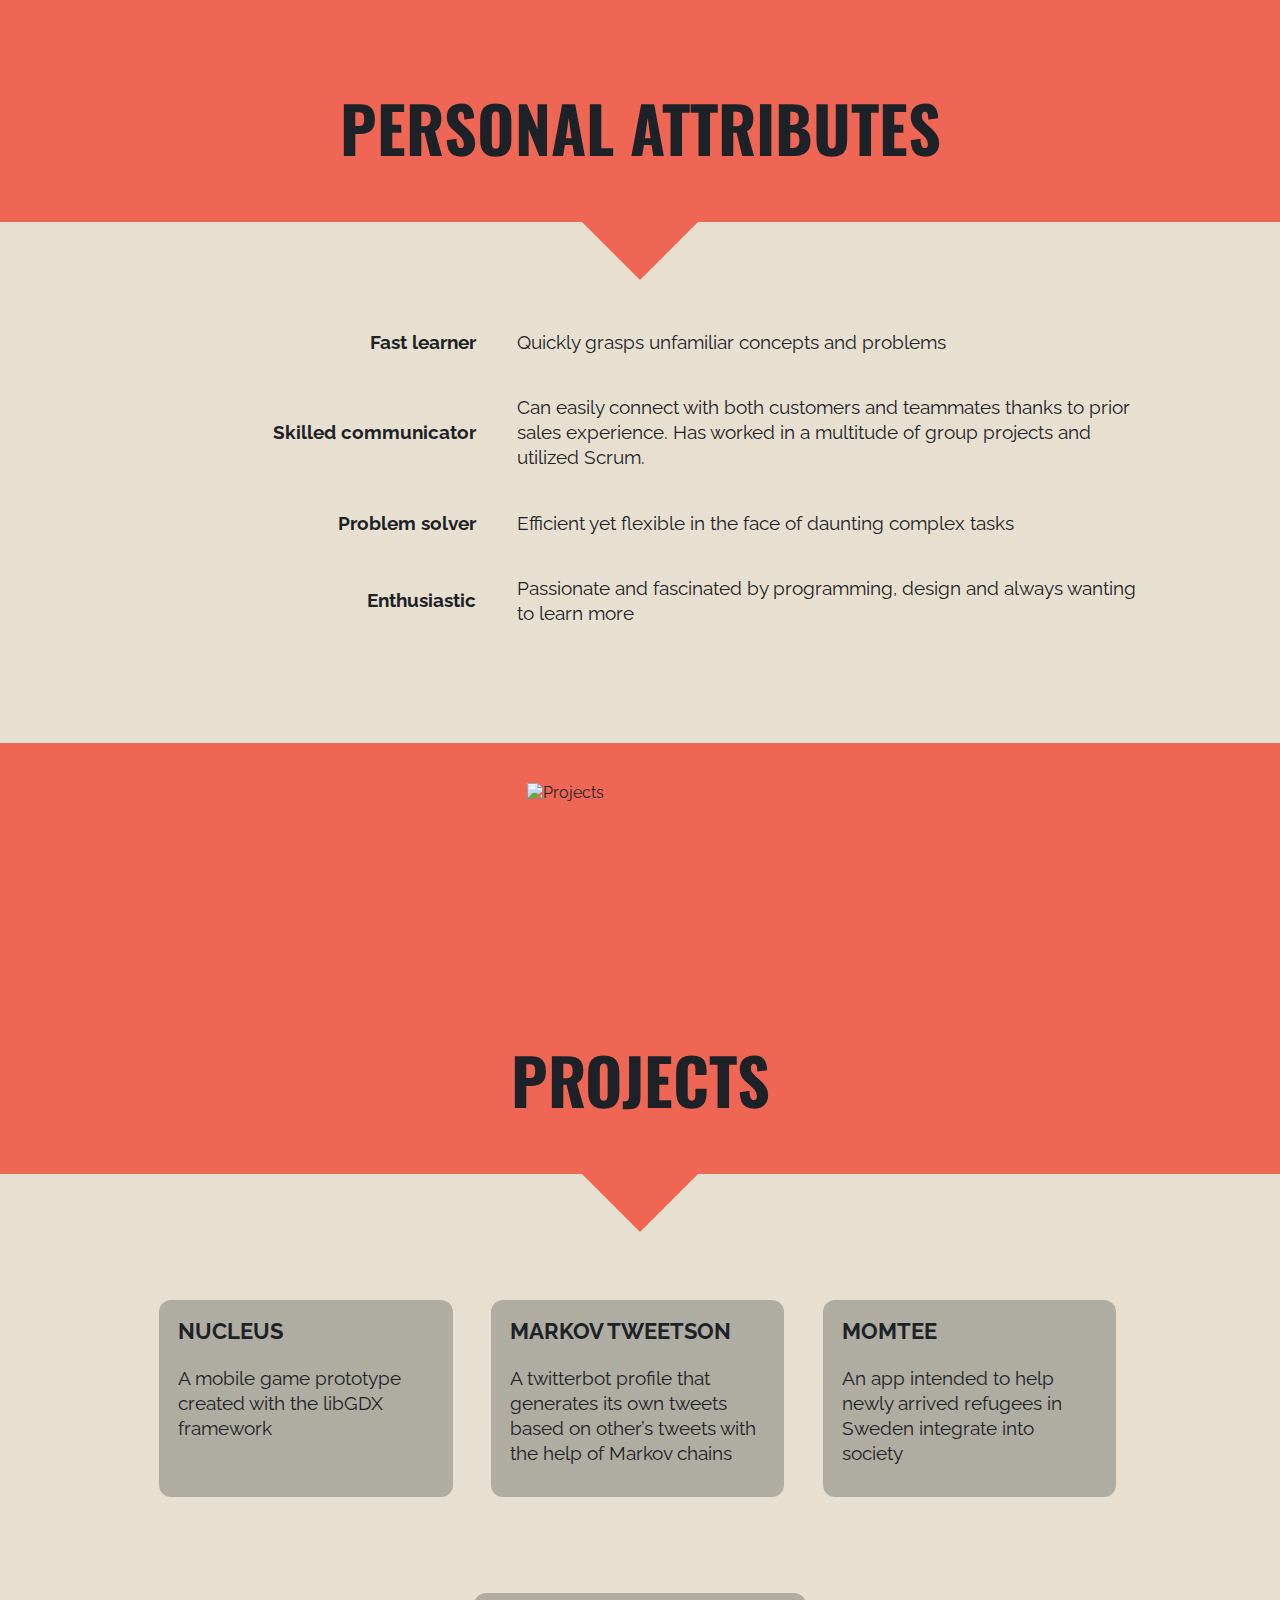
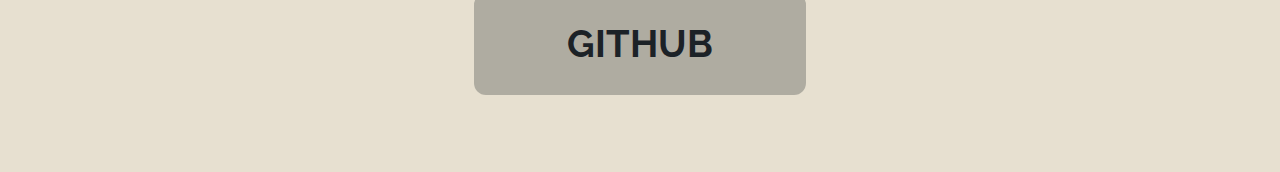
==== commit 0ce3e57e: "All tables now mobile-ready" ====
--- a/app/templates/cv.html
+++ b/app/templates/cv.html
@@ -19,12 +19,12 @@
 		</nav>
 		<h1>Curriculum Vitae</h1>
 		<section id="intro" class="target">
-			<img src="/static/img/erik.svg" height="300" width="741" alt="Erik Logo" id="logo"/>
+			<img src="/static/img/erik.svg" alt="Erik Logo" id="logo"/>
 			<p id="name">ERIK JANSSON</p>
 			<div id="gistContainer">
 				<aside id="titlepic"/>
 					<h2>THE GIST</h2>
-					<img src="/static/img/portrait.png" height="300" width="300" alt="portrait"/>
+					<img src="/static/img/portrait.png" id="portrait" height="250" width="250" alt="portrait"/>
 				</aside>
 				<aside id="description">
 					<p class="aboutText" id="aboutText1">
@@ -47,42 +47,24 @@
 			</div>
 			<div class="arrow-down"></div>
 			<div id="sb1" class="sectionbody">
-				<table>
-					<thead>
-						<tr>
-							<th>LANGUAGES</th>
-							<th>FRAMEWORKS/LIBRARIES</th>
-							<th>SOFTWARE</th>
-						</tr>
-					</thead>
-					<tbody>
-						<tr>
-							<td>Java</td>
-							<td>Android</td>
-							<td>Git</td>
-						</tr>
-						<tr>
-							<td>Python</td>
-							<td>libGDX</td>
-							<td>Photoshop</td>
-						</tr>
-						<tr>
-							<td>HTML/CSS</td>
-							<td>Flask</td>
-							<td>Illustrator</td>
-						</tr>
-						<tr>
-							<td></td>
-							<td>nose/JUnit</td>
-							<td></td>
-						</tr>
-					</tbody>
-				</table>
+				<div id="languages" class="skillstable">
+					<h3>LANGUAGES</h3>
+					Java<br>Python<br>HTML/CSS
+				</div>
+				<div id="libs" class="skillstable">
+					<h3>FRAMEWORKS/LIBRARIES</h3>
+					Android<br>libGDX<br>Flask<br>nose/JUnit
+				</div>
+				<div id="software" class="skillstable">
+					<h3>SOFTWARE</h3>
+					Git<br>Photoshop<br>Illustrator<br>
+				</div>
 			</div>
+			<div class="floatClearer"></div>
 		</section>
 		<section id="education" class="target">
 			<div id="sh2" class="sectionhead">
-				<img src="/static/img/eduIcon.svg" height="220" width="379" alt="Education"/>
+				<img src="/static/img/eduIcon.svg" alt="Education"/>
 				<h2>EDUCATION</h2>
 			</div>
 			<div class="arrow-down"></div>
--- a/app/static/css/cv.css
+++ b/app/static/css/cv.css
@@ -13,7 +13,7 @@
 nav ul li{
 	display: inline-block;
 	text-align: center;
-	margin: 0 3%;
+	margin: 0 1%;
 	padding-top: 0.8em;
 	font-size: 150%;
 }
@@ -25,12 +25,16 @@
 nav a.active, nav a:hover {
     color: #EF6754;
 }
+img {
+	max-width: 100%;
+}
 h1 {
 	display: none;
 }
 #logo {
 	margin-bottom: -1.2em;
 	padding-top: 7em;
+	max-width: 100%;
 }
 #name {
 	color: #F7A6A6;
@@ -51,13 +55,15 @@
 	float: left;
 	width: 50%;
 }
-
 #intro #description {
 	float: right;
 	line-height: 1.5;
 	display: block;
 	width: 50%;
 }
+#portrait {
+	padding-top: 0em;
+}
 .aboutText {
 	font-size: 150%;
 	margin-bottom: 2em;
@@ -69,7 +75,7 @@
 	clear:both;
 	padding-top: 4em;
 }
- h2 {
+h2 {
 	font-family: 'Oswald', sans-serif;
 	text-align: center;
 	font-size: 400%;
@@ -77,8 +83,7 @@
 }
 section img {
 	display: block;
-	padding: 1.5em;
-	background-color: 
+	padding: 1.5em 0;
 }
 
 section {
@@ -107,20 +112,19 @@
 	margin-left: auto;
 	margin-right: auto;
 	margin-bottom: 3em;
-}
-
-#skills table {
-	margin: auto;
-}
-
-#skills table thead tr th {
-	padding: 0 2em 1em 2em;
-	font-size: 120%;
-}
-#skills table tbody tr td {
-	padding: 0 2em 0 2em;
-	text-align: center;
-} 
+	margin-top: -0.1em;
+}
+.skillstable {
+	text-align: center;
+	margin: 2em;
+	height: 10em;
+	width: 25%;
+	float: left;
+}
+.skillstable h3 {
+	margin-bottom: 0.6em;
+}
+
 .sectionbody em {
 	font-size: 80%;
 }
@@ -169,3 +173,47 @@
 	font-size: 200%;
 	text-align: center;
 }
+
+
+@media only screen and (max-width: 800px){
+
+	nav {
+		display: none;
+	}
+	.sectionbody {
+		padding-left: 1em;
+		padding-right: 1em;
+	}
+
+	#logo{
+		padding-left: 0;
+		padding-right: 0;
+	}
+	#titlepic {
+		clear: both;
+		width: 100% !important;
+	}
+	#description {
+		clear: both;
+		width: 90% !important;
+		margin: auto;
+	}
+	.skillstable {
+		margin-left: auto;
+		margin-right: auto;
+		width: 100%;
+		clear: both;
+	}
+	.project {
+		clear: both;
+		width: 89%;	
+		margin-left: auto;
+		margin-right: auto;
+	}
+	#githublink {
+		width: 70%;
+		margin-left: auto;
+		margin-right: auto;
+	}
+
+}
